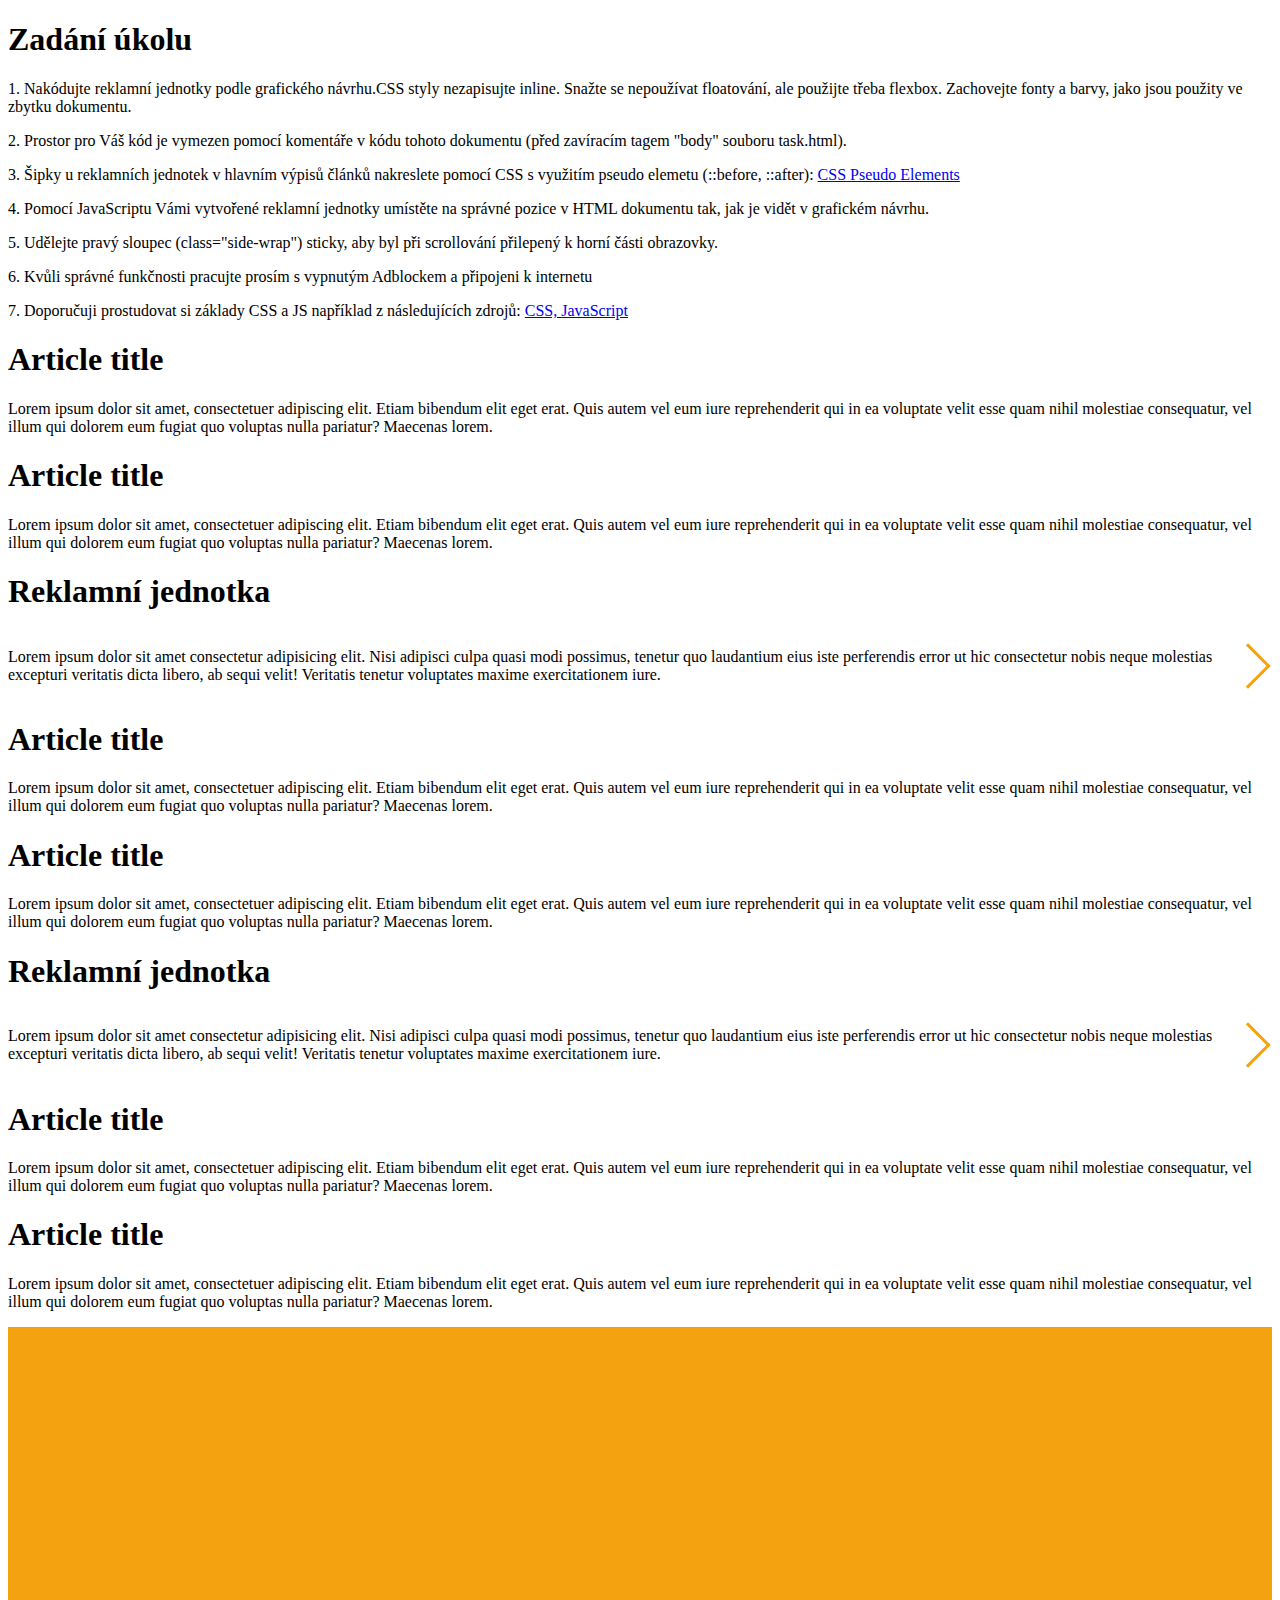
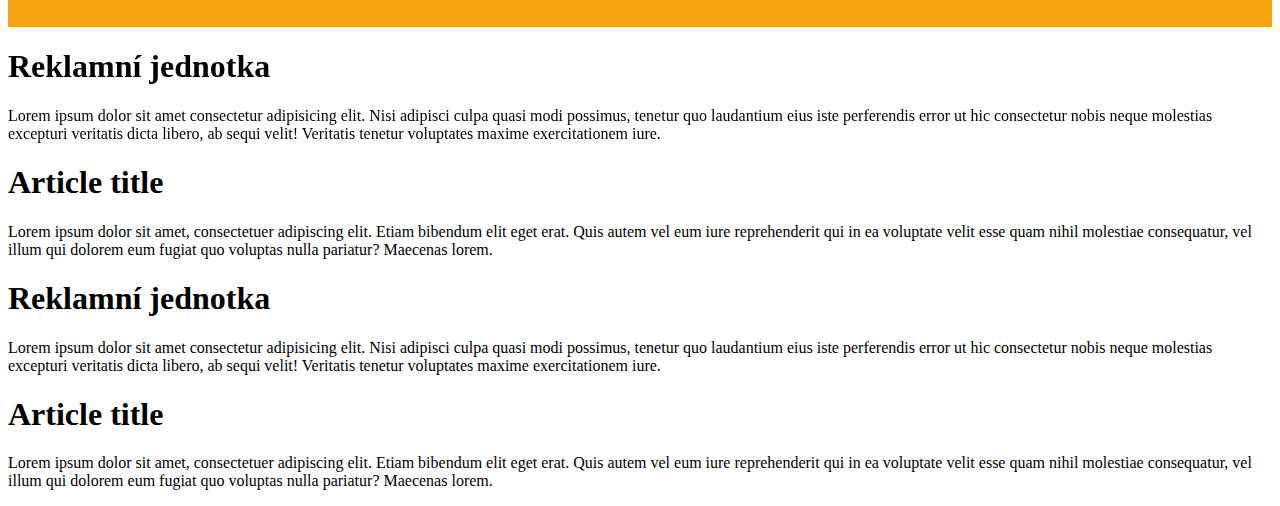
==== index.html @ 0148e1c3 "solved" ====
<!doctype html>
<html prefix="og: http://ogp.me/ns#">
  <head>
    <meta charset="utf-8">
    <meta name="viewport" content="width=device-width, initial-scale=1">
    <link href="https://fonts.googleapis.com/css?family=Roboto" rel="stylesheet">
		<link rel="stylesheet" type="text/css" href="http://advert.performax.cz/milos/task-junior/styles.css">
		<link rel="stylesheet" type="text/css" href="./style.css">
		<script src="./main.js" defer></script>
    <title>Task Junior</title>
  </head>
  <body>
  	<div class="task-assignment">
  		<h1>Zadání úkolu</h1>
  		<p>1. Nakódujte reklamní jednotky podle grafického návrhu.CSS styly nezapisujte inline. Snažte se nepoužívat floatování, ale použijte třeba flexbox. Zachovejte fonty a barvy, jako jsou použity ve zbytku dokumentu.</p>
  		<p>2. Prostor pro Váš kód je vymezen pomocí komentáře v kódu tohoto dokumentu (před zavíracím tagem "body" souboru task.html). </p>
  		<p>3. Šipky u reklamních jednotek v hlavním výpisů článků nakreslete pomocí CSS s využitím pseudo elemetu (::before, ::after): <a href="https://www.w3schools.com/css/css_pseudo_classes.asp" target="_blank">CSS Pseudo Elements </a></li></p>
  		<p>4. Pomocí JavaScriptu Vámi vytvořené reklamní jednotky umístěte na správné pozice v HTML dokumentu tak, jak je vidět v grafickém návrhu.</p>
  		<p>5. Udělejte pravý sloupec (class="side-wrap") sticky, aby byl při scrollování přilepený k horní části obrazovky.</p>
  		<p>6. Kvůli správné funkčnosti pracujte prosím s vypnutým Adblockem a připojeni k internetu</p>
  		<p>7. Doporučuji prostudovat si základy CSS a JS například z následujících zdrojů:
				<a href="https://www.w3schools.com/css/default.asp" target="_blank">CSS, </a></li>
				<a href="https://www.w3schools.com/js/default.asp"  target="_blank">JavaScript</a></li>
		</p>
  	</div>
  	<div class="main-wrap">
  		<div class="content-wrap">
	  		<div class="article-list">
	  			<div class="article">
	  				<div class="img-wrap">
	  					<div class="img"></div>
	  				</div>
	  				<div class="text-wrap">
		  				<h1>Article title</h1>
		  				<p>Lorem ipsum dolor sit amet, consectetuer adipiscing elit. Etiam bibendum elit eget erat. Quis autem vel eum iure reprehenderit qui in ea voluptate velit esse quam nihil molestiae consequatur, vel illum qui dolorem eum fugiat quo voluptas nulla pariatur? Maecenas lorem.</p>
		  			</div>	 			
	  			</div>
	  			<div class="article">
	  				<div class="img-wrap">
	  					<div class="img"></div>
	  				</div>
	  				<div class="text-wrap">
		  				<h1>Article title</h1>
		  				<p>Lorem ipsum dolor sit amet, consectetuer adipiscing elit. Etiam bibendum elit eget erat. Quis autem vel eum iure reprehenderit qui in ea voluptate velit esse quam nihil molestiae consequatur, vel illum qui dolorem eum fugiat quo voluptas nulla pariatur? Maecenas lorem.</p>
		  			</div>	 			
	  			</div>
	  			<div class="article">
	  				<div class="img-wrap">
	  					<div class="img"></div>
	  				</div>
	  				<div class="text-wrap">
		  				<h1>Article title</h1>
		  				<p>Lorem ipsum dolor sit amet, consectetuer adipiscing elit. Etiam bibendum elit eget erat. Quis autem vel eum iure reprehenderit qui in ea voluptate velit esse quam nihil molestiae consequatur, vel illum qui dolorem eum fugiat quo voluptas nulla pariatur? Maecenas lorem.</p>
		  			</div>	 			
	  			</div>
	  			<div class="article">
	  				<div class="img-wrap">
	  					<div class="img"></div>
	  				</div>
	  				<div class="text-wrap">
		  				<h1>Article title</h1>
		  				<p>Lorem ipsum dolor sit amet, consectetuer adipiscing elit. Etiam bibendum elit eget erat. Quis autem vel eum iure reprehenderit qui in ea voluptate velit esse quam nihil molestiae consequatur, vel illum qui dolorem eum fugiat quo voluptas nulla pariatur? Maecenas lorem.</p>
		  			</div>	 			
	  			</div>
	  			<div class="article">
	  				<div class="img-wrap">
	  					<div class="img"></div>
	  				</div>
	  				<div class="text-wrap">
		  				<h1>Article title</h1>
		  				<p>Lorem ipsum dolor sit amet, consectetuer adipiscing elit. Etiam bibendum elit eget erat. Quis autem vel eum iure reprehenderit qui in ea voluptate velit esse quam nihil molestiae consequatur, vel illum qui dolorem eum fugiat quo voluptas nulla pariatur? Maecenas lorem.</p>
		  			</div>	 			
	  			</div>
	  			<div class="article">
	  				<div class="img-wrap">
	  					<div class="img"></div>
	  				</div>
	  				<div class="text-wrap">
		  				<h1>Article title</h1>
		  				<p>Lorem ipsum dolor sit amet, consectetuer adipiscing elit. Etiam bibendum elit eget erat. Quis autem vel eum iure reprehenderit qui in ea voluptate velit esse quam nihil molestiae consequatur, vel illum qui dolorem eum fugiat quo voluptas nulla pariatur? Maecenas lorem.</p>
		  			</div>	 			
	  			</div>
	  		</div>
  		</div>
  		<div class="side-wrap">
  		</div>
  	</div>
  	<div class="bottom-wrap">
			<div class="article-list-bottom">
				<div class="article-bottom">
					<div class="img-wrap">
						<div class="img"></div>
					</div>
					<div class="text-wrap">
						<h1>Article title</h1>
						<p>Lorem ipsum dolor sit amet, consectetuer adipiscing elit. Etiam bibendum elit eget erat. Quis autem vel eum iure reprehenderit qui in ea voluptate velit esse quam nihil molestiae consequatur, vel illum qui dolorem eum fugiat quo voluptas nulla pariatur? Maecenas lorem.</p>
					</div>
				</div>
				<div class="article-bottom">
					<div class="img-wrap">
						<div class="img"></div>
					</div>
					<div class="text-wrap">
						<h1>Article title</h1>
						<p>Lorem ipsum dolor sit amet, consectetuer adipiscing elit. Etiam bibendum elit eget erat. Quis autem vel eum iure reprehenderit qui in ea voluptate velit esse quam nihil molestiae consequatur, vel illum qui dolorem eum fugiat quo voluptas nulla pariatur? Maecenas lorem.</p>
					</div>
				</div>
			</div>
		</div>

		<!-- POD TÍMTO KOMENTÁŘEM JE PROSTOR PRO VÁŠ KÓD: -->
		<div style="display: none">
			<div data-advert-variant="1" class="article advert">
				<div class="img-wrap">
					<div class="img"></div>
				</div>
				<div class="text-wrap">					
					<h1>Reklamní jednotka</h1>
					<div class="advert-body">
						<p>Lorem ipsum dolor sit amet consectetur adipisicing elit. Nisi adipisci culpa quasi modi possimus, tenetur quo laudantium eius iste perferendis error ut hic consectetur nobis neque molestias excepturi veritatis dicta libero, ab sequi velit! Veritatis tenetur voluptates maxime exercitationem iure.</p>
						<a class="advert-link" href="#"></a>
					</div>
				</div>
			</div>

			<div data-advert-variant="2" class="article-list">
				<div class="article advert">
					<div class="img-wrap">
						<div class="img"></div>
					</div>
					<div class="text-wrap">
						<h1>Reklamní jednotka</h1>
						<p>Lorem ipsum dolor sit amet consectetur adipisicing elit. Nisi adipisci culpa quasi modi possimus, tenetur quo laudantium eius iste perferendis error ut hic consectetur nobis neque molestias excepturi veritatis dicta libero, ab sequi velit! Veritatis tenetur voluptates maxime exercitationem iure.</p>
					</div>	 			
				</div>
			</div>

			<div data-advert-variant="3" class="article-bottom advert">
				<div class="img-wrap">
					<div class="img"></div>
				</div>
				<div class="text-wrap">
					<h1>Reklamní jednotka</h1>
					<p>Lorem ipsum dolor sit amet consectetur adipisicing elit. Nisi adipisci culpa quasi modi possimus, tenetur quo laudantium eius iste perferendis error ut hic consectetur nobis neque molestias excepturi veritatis dicta libero, ab sequi velit! Veritatis tenetur voluptates maxime exercitationem iure.</p>
					</div>
			</div>
		</div>

  </body>
</html>
---- style.css ----
:root {
	--color-primary: #f5a211;
}

.advert .img-wrap {
	background: var(--color-primary);
}

.article-list .advert-body {
	display: flex;
}

.advert-link {
	flex-shrink: 0;
	position: relative;
	width: 2rem;
	height: 2rem;
	align-self: center;
}

.advert-link::after {
	content: '';
	box-sizing: border-box;
	position: absolute;
	margin-left: -25%;
	width: 100%;
	height: 100%;
	border-bottom: 0.2em solid;
	border-right: 0.2em solid;
	transform: rotate(-45deg);
	color: var(--color-primary);
}

.side-wrap {
	position: sticky;
	top: 0;
}

.side-wrap .article {
	flex-direction: column;
	border: 0;
}

.side-wrap .article > * {
	flex: initial;
}

.side-wrap .img-wrap {
	height: 300px;
	margin: 0;
}
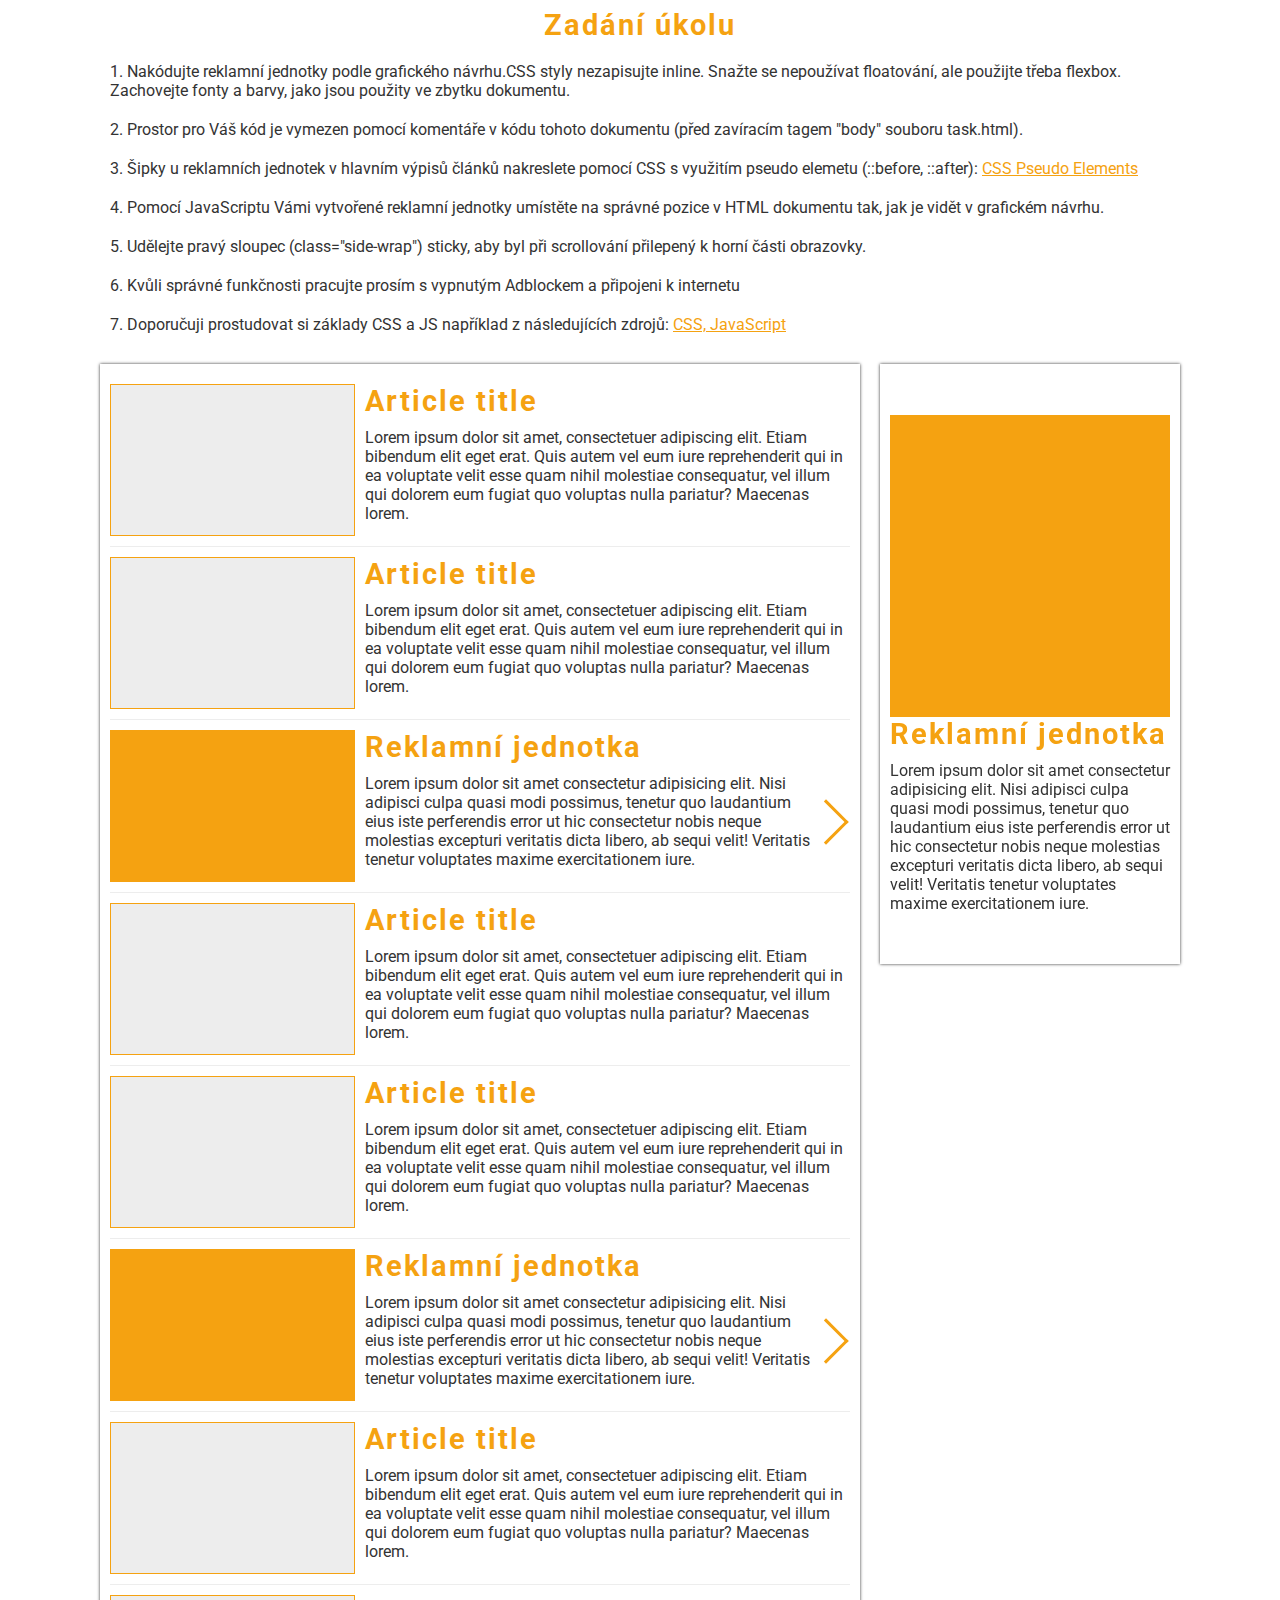
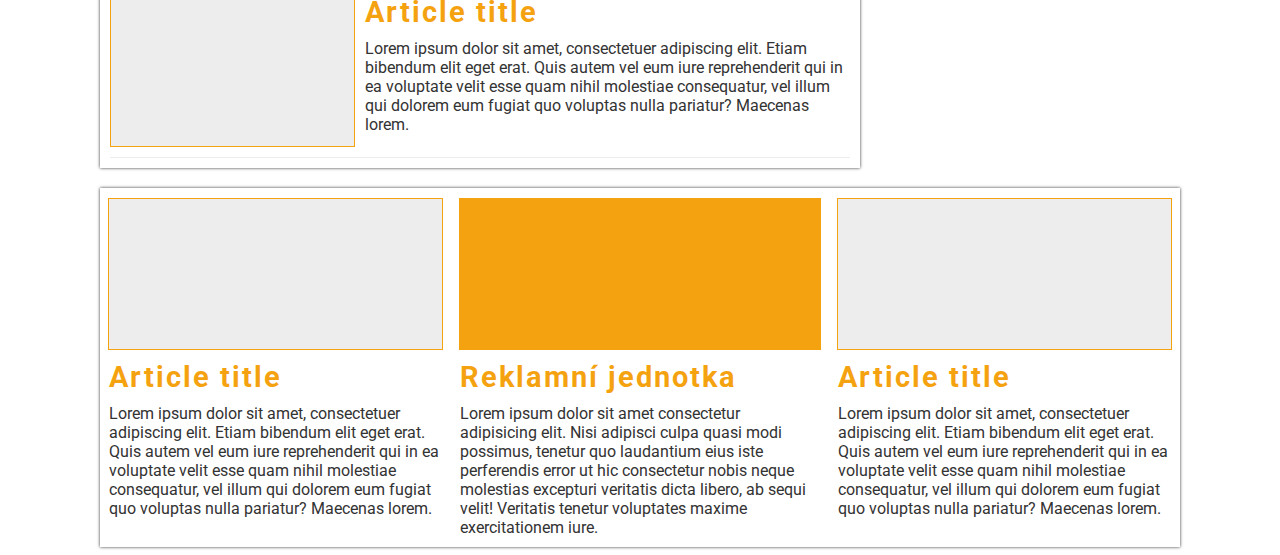
==== commit b2a8e785: "remote css to style.css to solve insecure http" ====
--- a/index.html
+++ b/index.html
@@ -3,8 +3,9 @@
   <head>
     <meta charset="utf-8">
     <meta name="viewport" content="width=device-width, initial-scale=1">
-    <link href="https://fonts.googleapis.com/css?family=Roboto" rel="stylesheet">
-		<link rel="stylesheet" type="text/css" href="http://advert.performax.cz/milos/task-junior/styles.css">
+		<link href="https://fonts.googleapis.com/css?family=Roboto" rel="stylesheet">
+		<!-- styles from http can't be loaded on GH Pages, so I added them directly to style.css -->
+		<!-- <link rel="stylesheet" type="text/css" href="http://advert.performax.cz/milos/task-junior/styles.css"> -->
 		<link rel="stylesheet" type="text/css" href="./style.css">
 		<script src="./main.js" defer></script>
     <title>Task Junior</title>
--- a/style.css
+++ b/style.css
@@ -1,3 +1,26 @@
+/* Styles from http://advert.performax.cz/milos/task-junior/styles.css */
+html {font-family: 'Roboto', sans-serif; font-size: 16px;}
+h1 {color: #f5a211; letter-spacing: 2px; margin: 0 0 10px; font-size: 1.8em;}
+p {color: #333; margin: 0;}
+a {color: #f5a211}
+
+.task-assignment {display: flex; flex-direction: row; max-width: 1080px;margin: 0 auto;flex-direction: column; margin-bottom: 20px;}
+.task-assignment h1 {text-align: center;}
+.task-assignment p {padding: 10px;}
+.article {display: flex; flex-direction: row; padding: 10px 0; border-bottom: 1px solid #ededed;}
+.main-wrap {display: flex; flex-direction: row; max-width: 1080px;margin: 0 auto 20px;}
+.content-wrap {width: 100%; min-width: 640px; background: #fff; margin: 0 auto; box-shadow:0px 0px 3px 0px #333; flex: 3; margin-right: 20px;}
+.side-wrap {width: 100%; min-width: 300px; height: 600px; background: #fff; margin: 0 auto; box-shadow:0px 0px 3px 0px #333; flex: 1; display: flex; justify-content: center;align-items: center;}
+.bottom-wrap {max-width: 1080px;margin: 0 auto; display: flex; align-items: center; box-shadow:0px 0px 3px 0px #333; padding: 10px 0;}
+.article-list-bottom {display: flex; flex-direction: row; }
+.article-list {padding: 10px;}
+.article-list .img-wrap {background: #ededed; height: 150px; flex:1; margin-right: 10px; border: 1px solid #f5a211;}
+.article-bottom {display: flex; align-items: center; justify-content: center;flex-direction: column;}
+.text-wrap {flex: 2;}
+.bottom-wrap .img-wrap {height: 150px; width: 100%; background: #ededed;border: 1px solid #f5a211; margin-bottom: 10px;}
+.article-bottom .img-wrap, .article-bottom .text-wrap {width: 95%;}
+
+/* My styles */
 :root {
 	--color-primary: #f5a211;
 }
@@ -48,4 +71,4 @@
 .side-wrap .img-wrap {
 	height: 300px;
 	margin: 0;
-}
+}